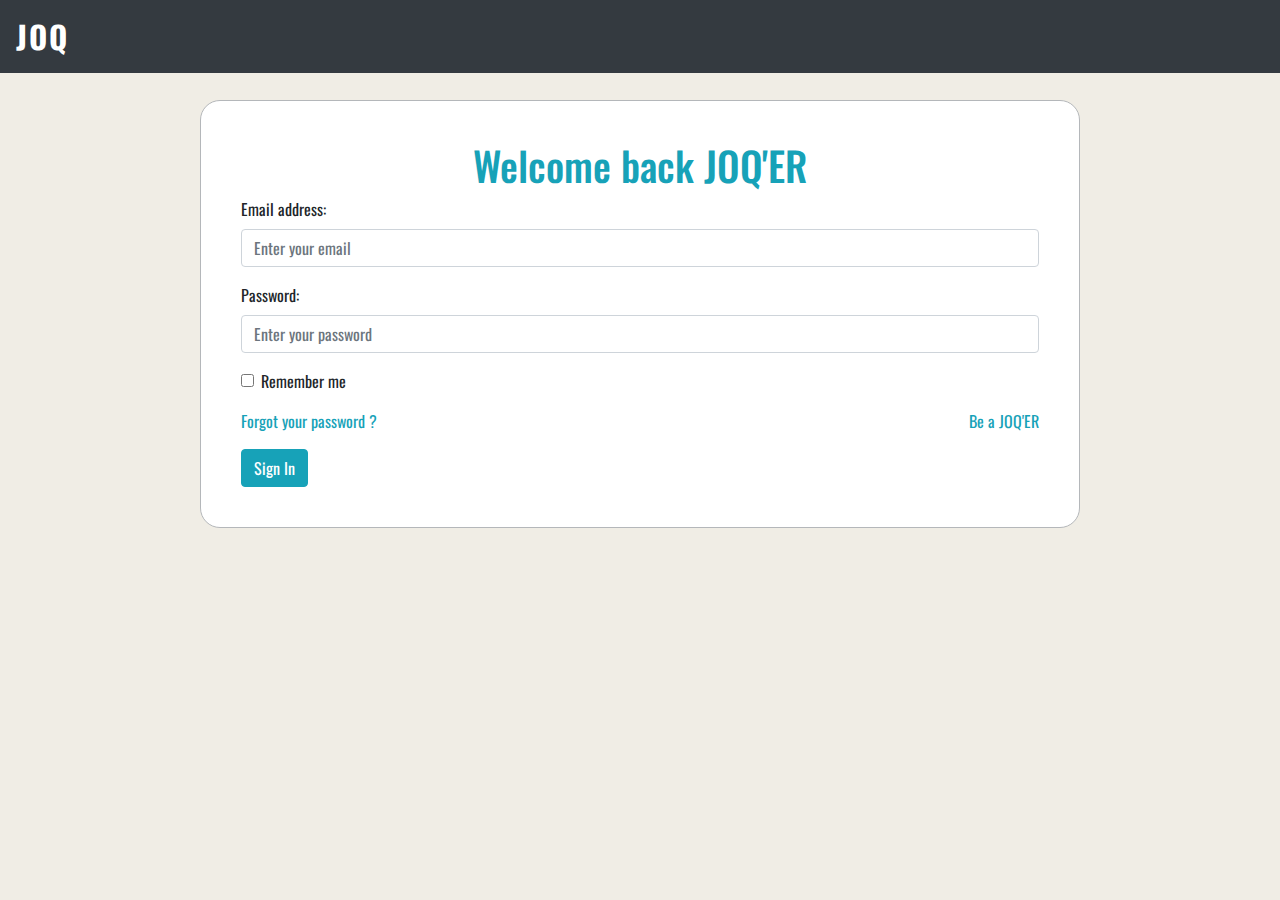
==== html/ArtisanSignin.html @ cea87c0f "m" ====
<!DOCTYPE html>
<html>
<head>
	<meta charset="utf-8">
    <title>joq-v0</title>
    <meta name="viewport" content="width=device-width, initial-scale=1">
	<link href="https://use.fontawesome.com/releases/v5.0.6/css/all.css" rel="stylesheet">
	<link href="https://fonts.googleapis.com/css?family=Oswald:300,400,500" rel="stylesheet">
	<link rel="stylesheet" type="text/css" href="../bootstrap/bootstrap.min.css">
	<link rel="stylesheet" type="text/css" href="../css/freelancerSignin.css">
	<link rel="stylesheet" type="text/css" href="../css/app.css">
</head>
<body>
	<div id="free">
		<div id="headerpage">
      		<nav class="navbar navbar-expand-sm bg-dark navbar-dark fixed-top nav-page">
        		<a class="navbar-brand brand" href="#app">JOQ</a>
        	</nav>
  		</div>
  		<div id="freelancerform">
      		<div class="contentForm">
	        	<h1>Welcome back JOQ'ER</h1>
	        	<form>
	          		<div class="form-group">
	            		<label for="email">Email address:</label>
	            		<input type="email" class="form-control" id="email" placeholder="Enter your email" v-model = "email">
	          		</div>
	          		<div class="form-group">
	            		<label for="pwd">Password:</label>
	            		<input type="password" class="form-control" id="pwd" placeholder="Enter your password" v-model = "password">
	          		</div>
	          		<div class="form-group form-check">
	            		<label class="form-check-label">
	              			<input class="form-check-input" type="checkbox"> Remember me
	            		</label>
	          		</div>
	          		<div class="form-group">
	            		<a href="./forgot.html" >Forgot your password ?</a>
	            		<a href="./freeSignup.html" style="float: right;" >Be a JOQ'ER</a>
	          		</div>
	          		<button type="submit" class="btn btn-info" v-on:click= "provideInfo">Sign In</button>
	        	</form>
      		</div>
    	</div>
  	</div>
  <script src="../bootstrap/jquery-3.3.1.min.js"></script>
  <script src="../bootstrap/bootstrap.min.js"></script>
  <script src="../bootstrap/vue.js"></script>
  <!--<script src="../components/App.js"></script>-->
  <script src="../components/freelancerform.js"></script>
</body>
</html>
---- css/freelancerSignin.css ----
body{
    font-family: 'Oswald', sans-serif;
    background-color: #F0EDE5;
  }
  .brand{
    letter-spacing: 2px;
    font-size: 1.5em;
    font-weight: 700;
  }
  .freelancerform{
    text-align: center;
    font-family: 'Oswald', sans-serif;
    font-size: 1.3em;
    padding: 0;
    background-color: #F0EDE5;
    min-height: 100vh;
    overflow: hidden;
  }
  .contentForm{
    padding: 40px;
    margin: 100px 200px;
    border: solid 1px #B4B7BA;
    border-radius: 20px;
    text-align: left;
    background-color: #fff;
  }
  .contentForm h1 {
    color: #17a2b8;
    text-align: center;
  }
  .contentForm a{
    color: #17a2b8;
  }
---- css/app.css ----
.transparent-block{
  background-image: url(../img/back1.jpg);
  background-size: cover;
  background-position: center;
  background-attachment: fixed;
  opacity: 0.5;
  z-index: -1;
  top: 0;
  left: 0;
  bottom: 0;
  right: 0;
  position: absolute;
  
}

.transparent-block1{
  background-image: url(../img/back2.jpg);
  background-size: cover;
  background-position: center;
  background-attachment: fixed;
  opacity: 0.5;
  z-index: -1;
  top: 0;
  left: 0;
  bottom: 0;
  right: 0;
  position: absolute;
 
}

.transparent-block2{
  background-image: url(../img/back3.jpg);
  background-size: cover;
  background-position: center;
  background-attachment: fixed;
  opacity: 0.5;
  z-index: -1;
  top: 0;
  left: 0;
  bottom: 0;
  right: 0;
  position: absolute;
  
}
.main-page{
  margin-top: 70px;
  text-align: center;
  
 
  position: relative;
  background: rgba(23, 162, 184, 0.3);
  font-family: 'Oswald', sans-serif;
}


.brand-title{
  margin-top: 30px;
}
.brand-color{
  color: #17a2b8;
}
.btn-main-2{
  border-top-right-radius: 50px;
  border-bottom-right-radius: 50px;
  width: 150px;
}
.btn-main-1{
  border-top-left-radius: 50px;
  border-bottom-left-radius: 50px;
  width: 150px;
}
.nav-page{
    font-family: 'Oswald', sans-serif;
    font-size: 1.3em;
  }
  .brand{
    letter-spacing: 2px;
    font-size: 1.5em;
    font-weight: 700;
  }
  .separator{
    width: 58%;
  }
  .btn-page{
    margin-left: 15px;
    width: 100px;
  }
  .content {
  padding: 100px 40px 100px 40px;
  font-family: 'Oswald', sans-serif;
}
.content h1 {
  color: #17a2b8;
}
.content p{
  font-size: 1.2em;
}
.containerimg{
  position: relative;
}
.containerimg img {
  position: absolute;
  height: 80%;
  width: 50%;
}
.img-1{
  top: 0px;
  left: 100px;
}
.img-2{
  top: 80px;
  left: 200px;
}
.footerpage{
  padding:0;
  background-color: #F0EDE5;
  font-family: 'Oswald', sans-serif;
}
.iconlist{
  background-color: #17a2b8;
  color: #fff;
  padding: 10px;
}
.iconlist  a{
  padding-right: 15px;
  padding-left: 15px;
}
.iconlist i{
  color: #fff;
}
.footerpage h1{
  font-size: 1.5em;
  font-weight: 400;
}
.col-content{
  padding: 20px 25px;
}
.col-content h1 {
  color: #17a2b8;
  border-bottom: solid 1px #B4B7BA;
  padding-bottom: 10px;
}
.col-content p {
  padding-top: 30px;
  text-align: justify;
  line-height: 1.5;
}
.col-content ul{
  list-style: none;
  padding-top: 30px;
  line-height: 2;
}
.copyright{
  text-align: center;
  font-weight: lighter;
  background-color: #B4B7BA;
  padding-top: 20px;
  padding-bottom: 20px;
}
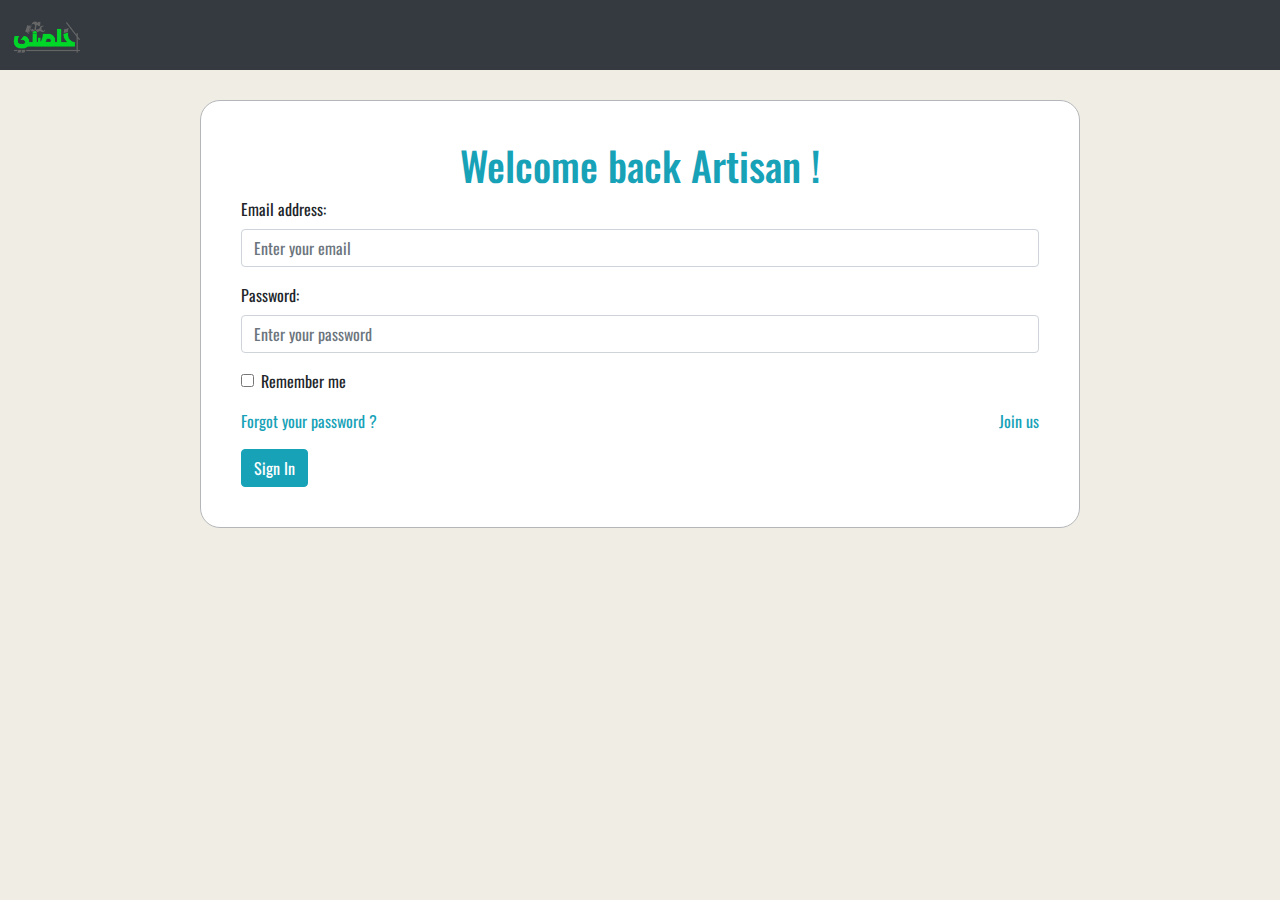
==== commit 1e47b346: "lop" ====
--- a/html/ArtisanSignin.html
+++ b/html/ArtisanSignin.html
@@ -14,20 +14,20 @@
 	<div id="free">
 		<div id="headerpage">
       		<nav class="navbar navbar-expand-sm bg-dark navbar-dark fixed-top nav-page">
-        		<a class="navbar-brand brand" href="#app">JOQ</a>
+        		<a class="navbar-brand brand" href="../index.html"><img src="../img/logo.png" id="logo"></a>
         	</nav>
   		</div>
   		<div id="freelancerform">
       		<div class="contentForm">
-	        	<h1>Welcome back JOQ'ER</h1>
+	        	<h1>Welcome back Artisan !</h1>
 	        	<form>
 	          		<div class="form-group">
 	            		<label for="email">Email address:</label>
-	            		<input type="email" class="form-control" id="email" placeholder="Enter your email" v-model = "email">
+	            		<input type="email" class="form-control" id="email" placeholder="Enter your email" v-model = "email" required>
 	          		</div>
 	          		<div class="form-group">
 	            		<label for="pwd">Password:</label>
-	            		<input type="password" class="form-control" id="pwd" placeholder="Enter your password" v-model = "password">
+	            		<input type="password" class="form-control" id="pwd" placeholder="Enter your password" v-model = "password" required>
 	          		</div>
 	          		<div class="form-group form-check">
 	            		<label class="form-check-label">
@@ -36,7 +36,7 @@
 	          		</div>
 	          		<div class="form-group">
 	            		<a href="./forgot.html" >Forgot your password ?</a>
-	            		<a href="./freeSignup.html" style="float: right;" >Be a JOQ'ER</a>
+	            		<a href="./artisansignup.html" style="float: right;" >Join us</a>
 	          		</div>
 	          		<button type="submit" class="btn btn-info" v-on:click= "provideInfo">Sign In</button>
 	        	</form>
--- a/css/app.css
+++ b/css/app.css
@@ -71,7 +71,8 @@
 }
 .nav-page{
     font-family: 'Oswald', sans-serif;
-    font-size: 1.3em;
+    font-size: 1.1em;
+    padding: 5px; 
   }
   .brand{
     letter-spacing: 2px;
@@ -156,4 +157,18 @@
   background-color: #B4B7BA;
   padding-top: 20px;
   padding-bottom: 20px;
+}
+
+#logo
+{
+  height: 50px;
+   
+}
+
+.kheles{
+  color: rgb(7, 63, 29);
+  letter-spacing: 20px;
+  font-family: 'Aclonica';
+  font-weight: bold;
+  font-style: italic ;
 }